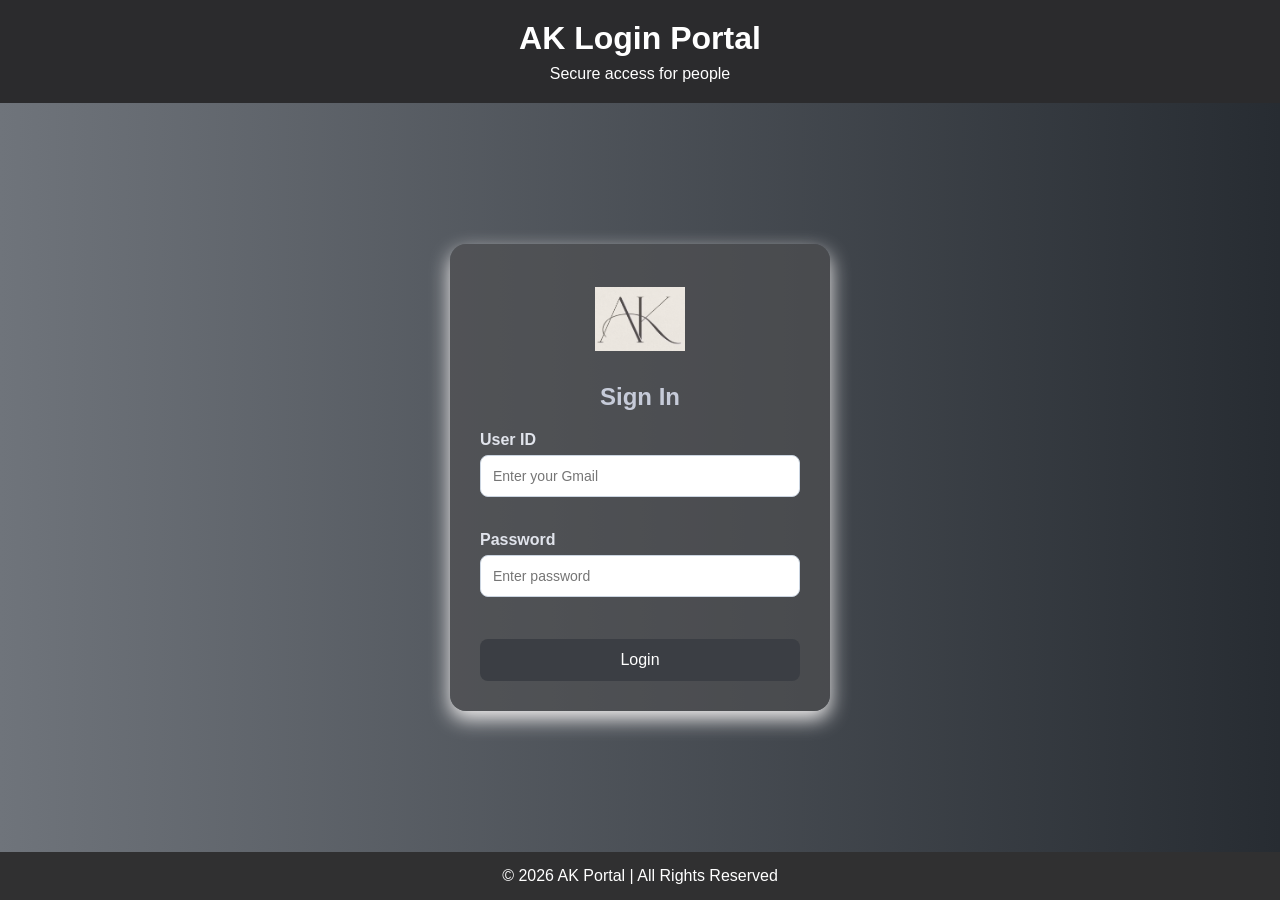
==== index.html @ 531259ff "MAC Login Page" ====
<!DOCTYPE html>
<html lang="en">
<head>
  <!-- Character encoding -->
  <meta charset="UTF-8" />

  <!-- Makes the page responsive on mobile/laptop screens -->
  <meta name="viewport" content="width=device-width, initial-scale=1.0" />

  <!-- Title shown in browser tab -->
  <title>Login Portal</title>

  <!-- Linking external CSS file -->
  <link rel="stylesheet" href="style.css" />
</head>
<body>

  <!-- Header section at the top -->
  <header class="site-header">
    <h1>AK Login Portal</h1>
    <p>Secure access for people</p>
  </header>

  <!-- Main content area -->
  <main class="main-content">
    <div class="login-card">

      <!-- Logo image -->
      <img src="logo.png" alt="Portal Logo" class="logo" />

      <!-- Login form heading -->
      <h2>Sign In</h2>

      <!-- Login form -->
      <form id="loginForm">

        <!-- Gmail input label -->
        <label for="username">User ID</label>

        <!-- Input box for Gmail -->
        <input
          type="email"
          id="username"
          placeholder="Enter your Gmail"
        />

        <!-- Error message for Gmail -->
        <small id="usernameError" class="error-message"></small>

        <!-- Password input label -->
        <label for="password">Password</label>

        <!-- Input box for password -->
        <input
          type="password"
          id="password"
          placeholder="Enter password"
        />

        <!-- Error message for password -->
        <small id="passwordError" class="error-message"></small>

        <!-- Submit button -->
        <button type="submit">Login</button>
      </form>
    </div>
  </main>

  <!-- Footer section -->
  <footer class="site-footer">
    <p>© 2026 AK Portal | All Rights Reserved</p>
  </footer>

  <!-- Linking external JavaScript file -->
  <script src="script.js"></script>
</body>
</html>
---- style.css ----
/* Removes default margin and padding from all elements */
* {
  margin: 0;
  padding: 0;
  box-sizing: border-box;
}

/* Full page body styling */
body {
  font-family: Arial, sans-serif;
  background: linear-gradient(to right, #6f747b, #272c32);
  min-height: 100vh;
  display: flex;
  flex-direction: column;
}

/* Header styling */
.site-header {
  background-color: #2b2b2d;
  color: white;
  text-align: center;
  padding: 20px;
}

/* Space below header title */
.site-header h1 {
  margin-bottom: 8px;
}

/* Main section centers the login box */
.main-content {
  flex: 1;
  display: flex;
  justify-content: center;
  align-items: center;
  padding: 30px;
}

/* Login card box styling */
.login-card {
  background: rgba(78, 78, 80, 0.617);
  width: 380px;
  padding: 30px;
  border-radius: 16px;
  box-shadow: 0 8px 20px rgb(243, 241, 241);
  text-align: center;
}

/* Logo image styling */
.logo {
  width: 90px;
  height: 90px;
  object-fit: contain;
  margin-bottom: 15px;
}

/* Login heading styling */
.login-card h2 {
  margin-bottom: 20px;
  color: #c6cbd9;
}

/* Align form content neatly */
form {
  text-align: left;
}

/* Label styling */
label {
  display: block;
  margin-bottom: 6px;
  margin-top: 12px;
  font-weight: bold;
  color: #e1e4ec;
}

/* Input box styling */
input {
  width: 100%;
  padding: 12px;
  border: 1px solid #cbd5e1;
  border-radius: 8px;
  outline: none;
  font-size: 14px;
}

/* Input box highlight when clicked */
input:focus {
  border-color: #323334;
}

/* Button styling */
button {
  width: 100%;
  margin-top: 20px;
  padding: 12px;
  background-color: #3b3e44;
  color: white;
  font-size: 16px;
  border: none;
  border-radius: 8px;
  cursor: pointer;
}

/* Button hover effect */
button:hover {
  background-color: #4b4b4e;
}

/* Error message styling */
.error-message {
  color: red;
  font-size: 12px;
  display: block;
  margin-top: 4px;
  min-height: 18px;
}

/* Footer styling */
.site-footer {
  background-color: #303031;
  color: white;
  text-align: center;
  padding: 15px;
}
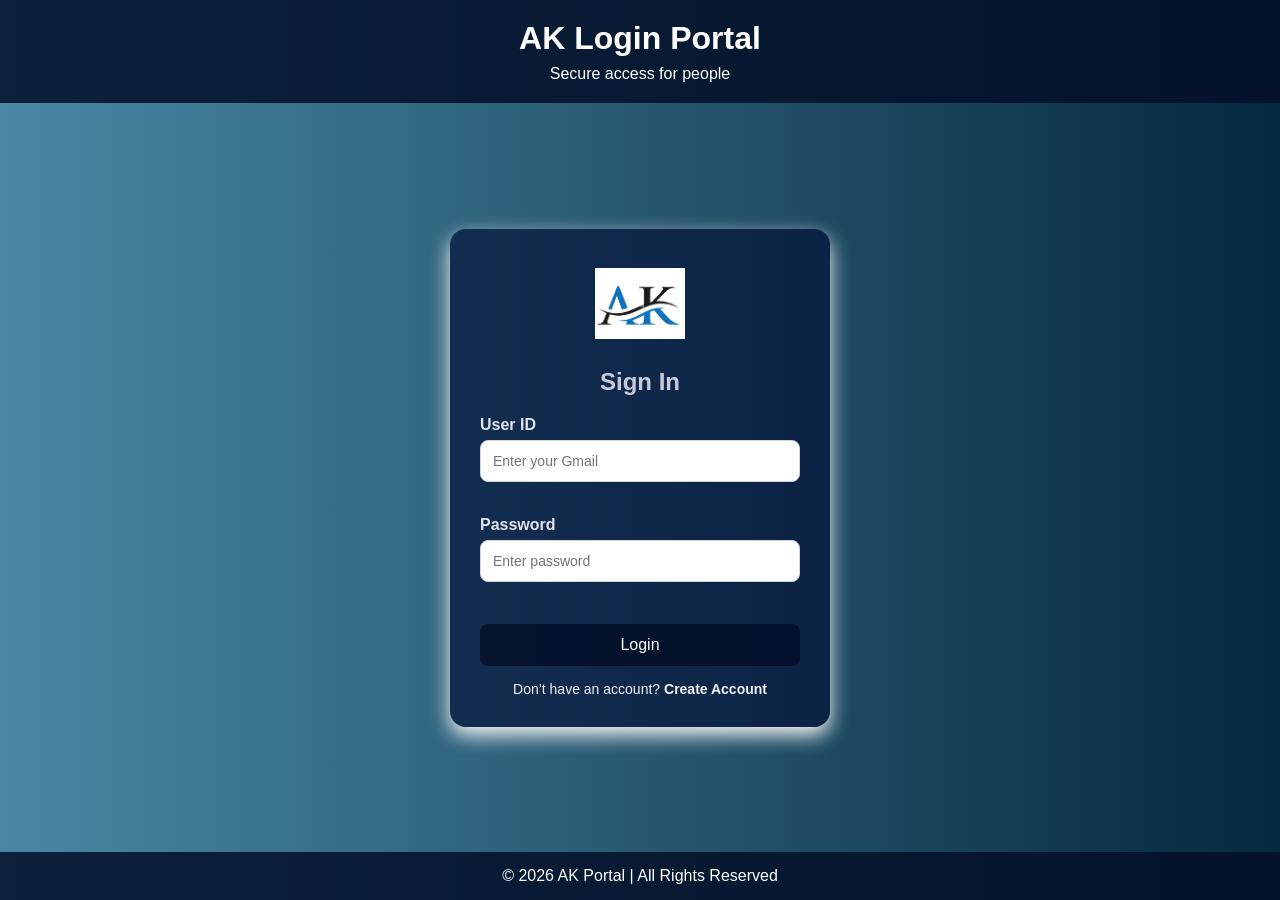
==== commit 716ef458: "MAC sign out button added" ====
--- a/index.html
+++ b/index.html
@@ -1,5 +1,6 @@
 <!DOCTYPE html>
 <html lang="en">
+
 <head>
   <!-- Character encoding -->
   <meta charset="UTF-8" />
@@ -13,6 +14,7 @@
   <!-- Linking external CSS file -->
   <link rel="stylesheet" href="style.css" />
 </head>
+
 <body>
 
   <!-- Header section at the top -->
@@ -26,7 +28,7 @@
     <div class="login-card">
 
       <!-- Logo image -->
-      <img src="logo.png" alt="Portal Logo" class="logo" />
+      <img src="logo1.png" alt="Portal Logo" class="logo1" />
 
       <!-- Login form heading -->
       <h2>Sign In</h2>
@@ -38,11 +40,7 @@
         <label for="username">User ID</label>
 
         <!-- Input box for Gmail -->
-        <input
-          type="email"
-          id="username"
-          placeholder="Enter your Gmail"
-        />
+        <input type="email" id="username" placeholder="Enter your Gmail" />
 
         <!-- Error message for Gmail -->
         <small id="usernameError" class="error-message"></small>
@@ -51,17 +49,19 @@
         <label for="password">Password</label>
 
         <!-- Input box for password -->
-        <input
-          type="password"
-          id="password"
-          placeholder="Enter password"
-        />
+        <input type="password" id="password" placeholder="Enter password" />
 
         <!-- Error message for password -->
         <small id="passwordError" class="error-message"></small>
 
         <!-- Submit button -->
         <button type="submit">Login</button>
+
+
+        <p class="register-link">
+          Don’t have an account?
+          <a href="register.html">Create Account</a>
+        </p>
       </form>
     </div>
   </main>
@@ -74,4 +74,5 @@
   <!-- Linking external JavaScript file -->
   <script src="script.js"></script>
 </body>
+
 </html>
--- a/style.css
+++ b/style.css
@@ -8,7 +8,7 @@
 /* Full page body styling */
 body {
   font-family: Arial, sans-serif;
-  background: linear-gradient(to right, #6f747b, #272c32);
+  background: linear-gradient(to right, #257093d5, #03263afc);
   min-height: 100vh;
   display: flex;
   flex-direction: column;
@@ -16,7 +16,7 @@
 
 /* Header styling */
 .site-header {
-  background-color: #2b2b2d;
+  background-color: #030f28d8;
   color: white;
   text-align: center;
   padding: 20px;
@@ -38,16 +38,16 @@
 
 /* Login card box styling */
 .login-card {
-  background: rgba(78, 78, 80, 0.617);
+  background: rgba(1, 10, 51, 0.617);
   width: 380px;
   padding: 30px;
   border-radius: 16px;
-  box-shadow: 0 8px 20px rgb(243, 241, 241);
+  box-shadow: 0 8px 20px rgb(250, 250, 250);
   text-align: center;
 }
 
 /* Logo image styling */
-.logo {
+.logo1 {
   width: 90px;
   height: 90px;
   object-fit: contain;
@@ -94,7 +94,7 @@
   width: 100%;
   margin-top: 20px;
   padding: 12px;
-  background-color: #3b3e44;
+  background-color: #030f28d8;
   color: white;
   font-size: 16px;
   border: none;
@@ -104,12 +104,12 @@
 
 /* Button hover effect */
 button:hover {
-  background-color: #4b4b4e;
+  background-color: #067b80;
 }
 
 /* Error message styling */
 .error-message {
-  color: red;
+  color: rgba(255, 0, 0, 0.701);
   font-size: 12px;
   display: block;
   margin-top: 4px;
@@ -118,8 +118,25 @@
 
 /* Footer styling */
 .site-footer {
-  background-color: #303031;
+  background-color: #030f28d8;
   color: white;
   text-align: center;
   padding: 15px;
+}
+
+.register-link {
+  margin-top: 15px;
+  text-align: center;
+  font-size: 14px;
+  color: #eff1f5;
+}
+
+.register-link a {
+  color: #f1f3f7;
+  font-weight: bold;
+  text-decoration: none;
+}
+
+.register-link a:hover {
+  text-decoration: underline;
 }
